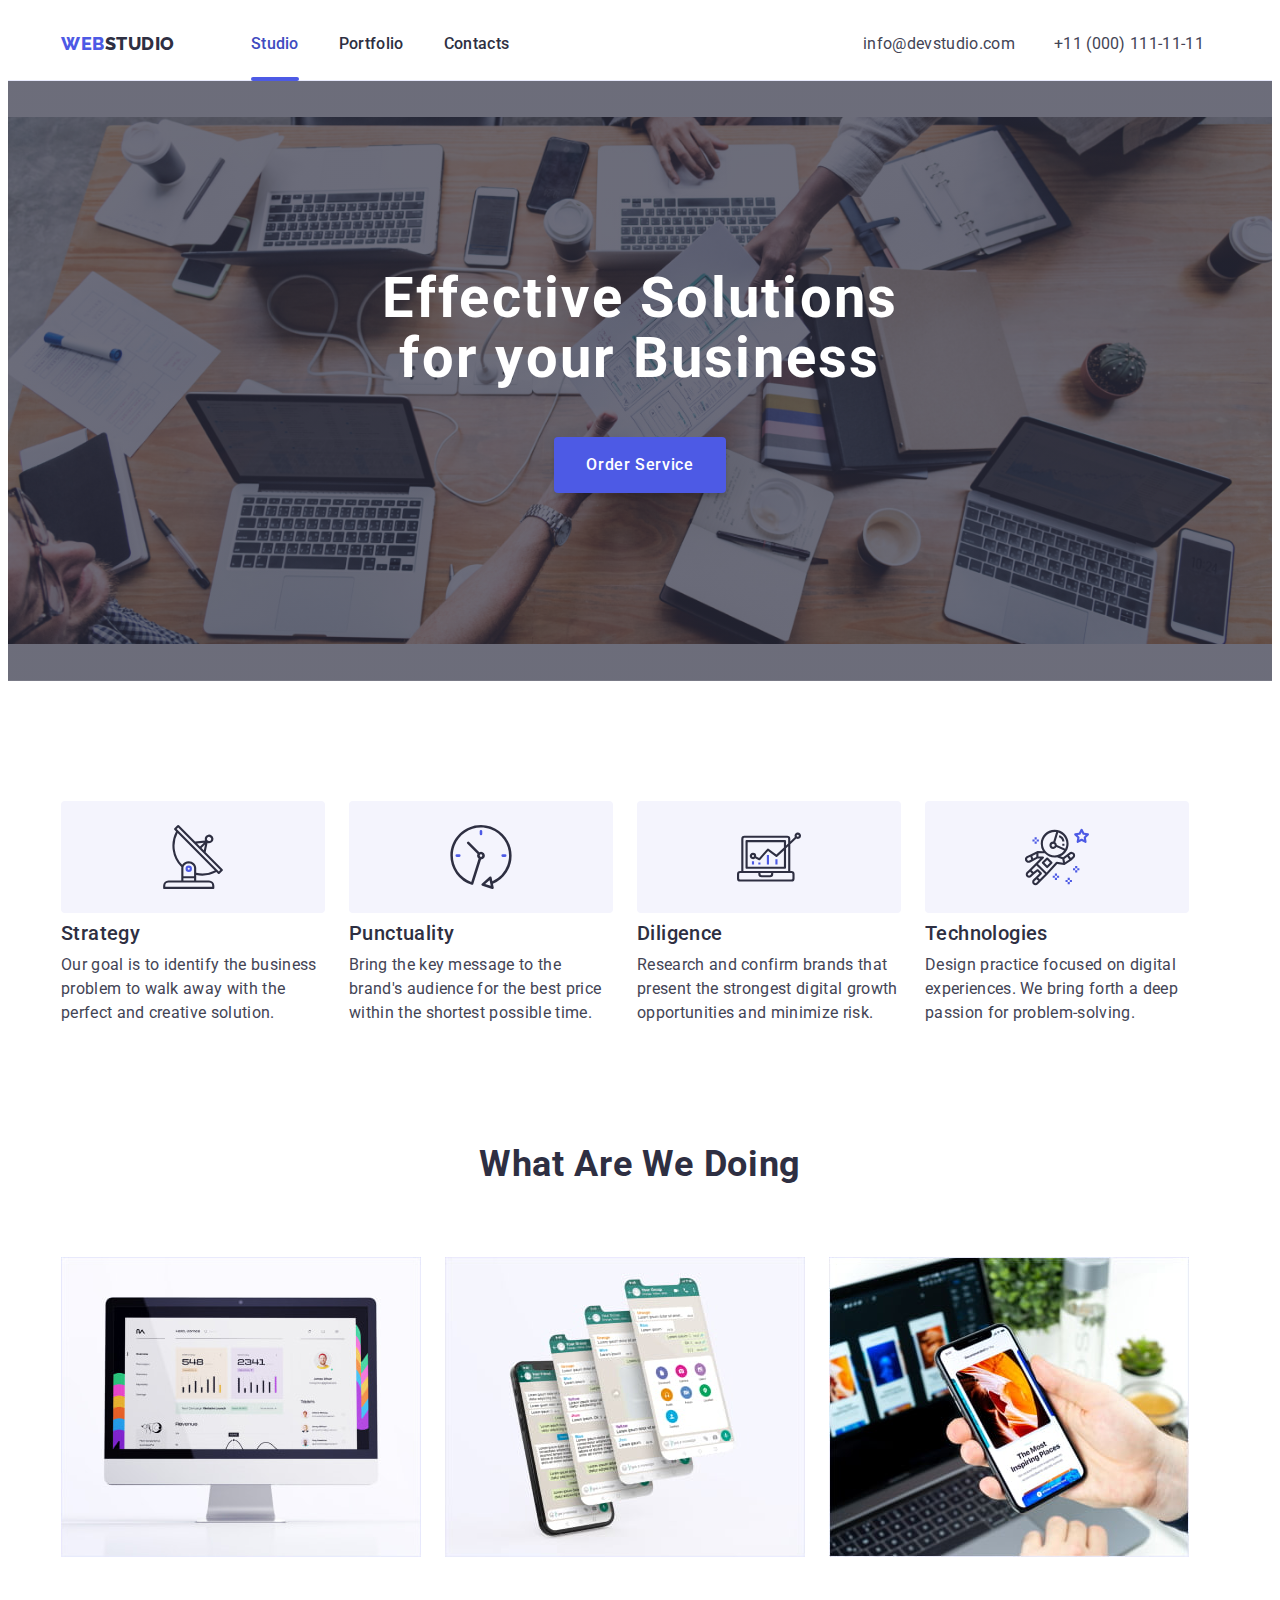
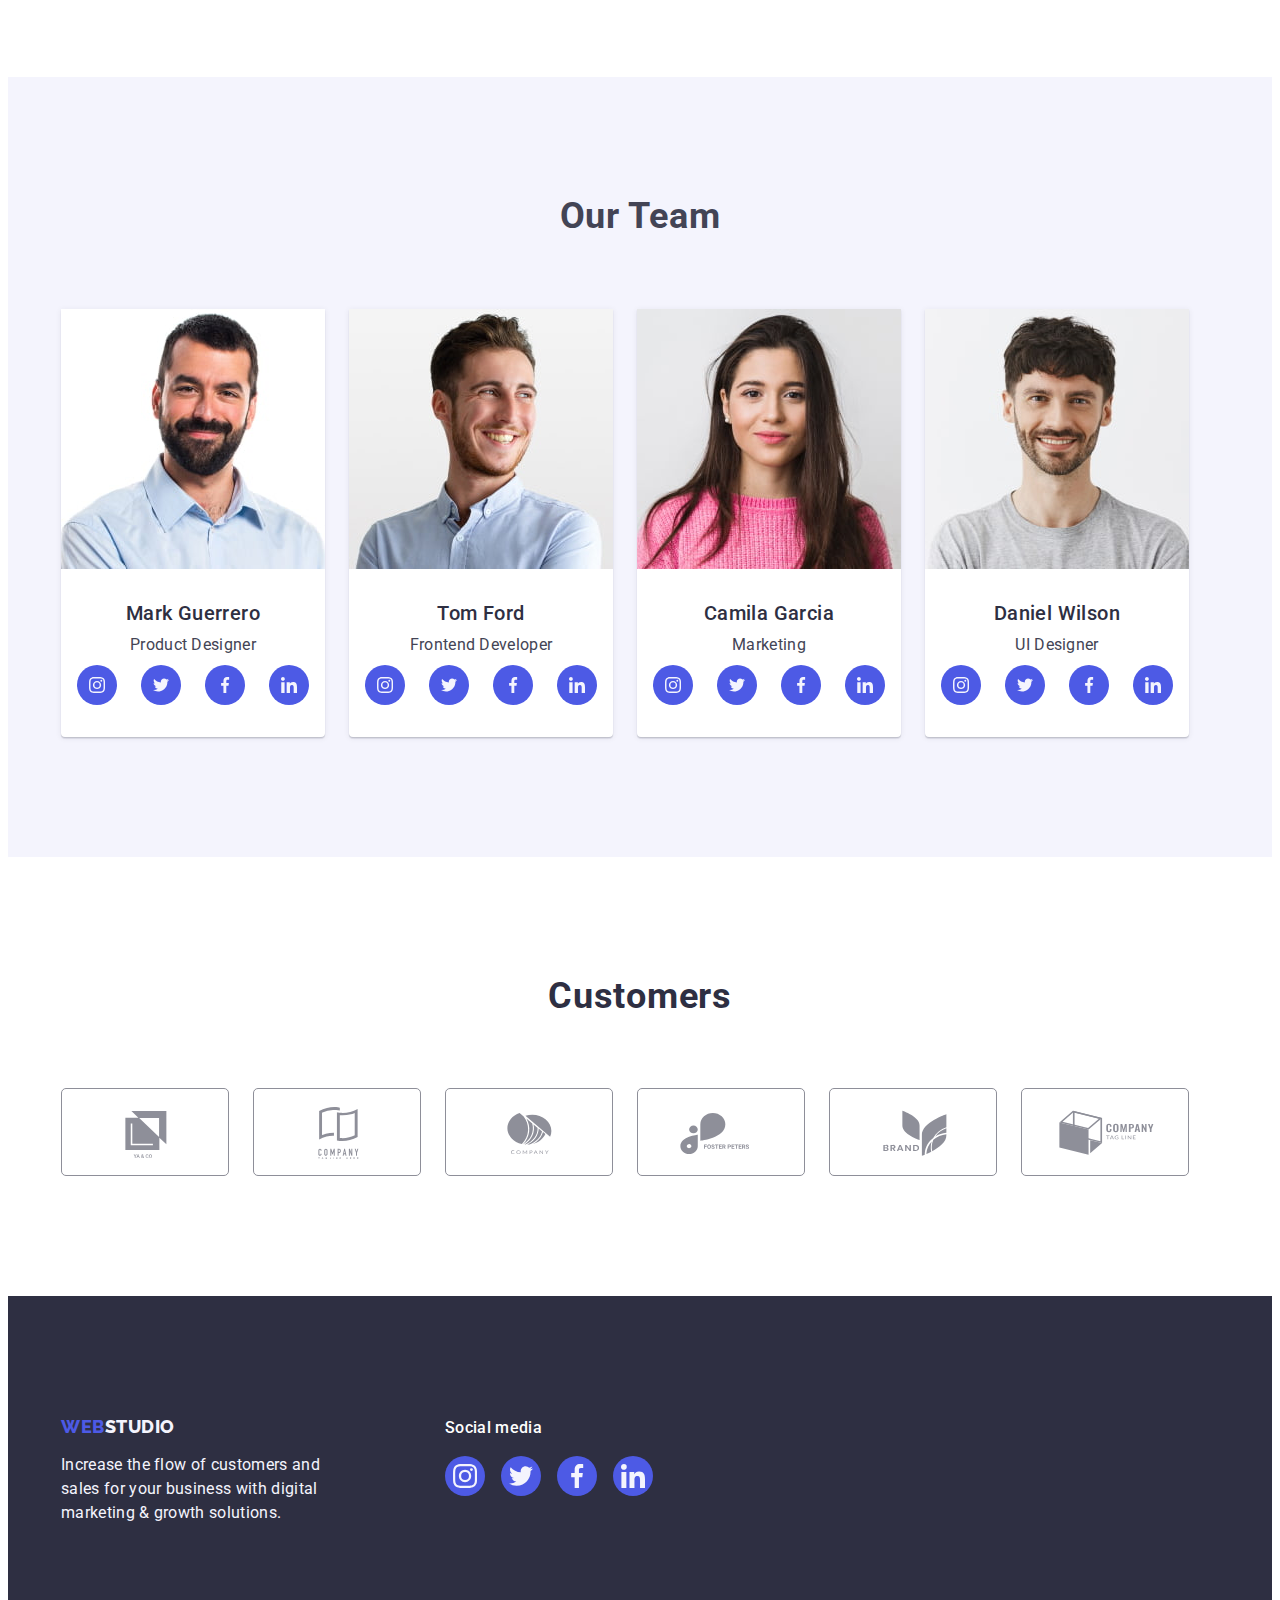
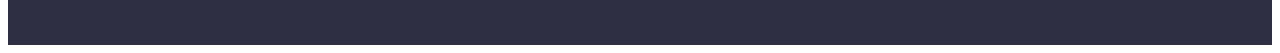
==== index.html @ 0e0e0775 "Initial commit" ====
<!DOCTYPE html>
<html lang="en">
  <head>
    <meta charset="UTF-8" />
    <meta http-equiv="X-UA-Compatible" content="IE=edge" />
    <meta name="viewport" content="width=device-width, initial-scale=1.0" />
    <link
      rel="stylesheet"
      href="https://cdnjs.cloudflare.com/ajax/libs/modern-normalize/1.1.0/modern-normalize.min.css"
      integrity="sha512-wpPYUAdjBVSE4KJnH1VR1HeZfpl1ub8YT/NKx4PuQ5NmX2tKuGu6U/JRp5y+Y8XG2tV+wKQpNHVUX03MfMFn9Q=="
      crossorigin="anonymous"
      referrerpolicy="no-referrer"
    />
    <title>Main page</title>
    <link rel="stylesheet" href="./css/styles.css" />
    <link rel="preconnect" href="https://fonts.googleapis.com" />
    <link rel="preconnect" href="https://fonts.gstatic.com" crossorigin />
    <link
      href="https://fonts.googleapis.com/css2?family=Raleway:wght@700;800&family=Roboto:wght@400;500&display=swap"
      rel="stylesheet"
    />
  </head>

  <body>
    <!--Шапка сторінки-->

    <header class="header-cont">
      <div class="header-box container">
        <nav class="nav-box">
          <a class="logo link" href="./index.html"
            >Web<span class="logo-span">Studio</span></a
          >
          <ul class="list nav-list">
            <li>
              <a href="./index.html" class="link item line active">Studio</a>
            </li>
            <li>
              <a href="./portfolio.html" class="link item line">Portfolio</a>
            </li>
            <li><a href="" class="link item line">Contacts</a></li>
          </ul>
        </nav>

        <address class="cont">
          <ul class="list address-list">
            <li>
              <a
                href="mailto:info@devstudio.com"
                class="link item-mail addres-gap"
                >info@devstudio.com</a
              >
            </li>
            <li>
              <a href="tel:+110001111111" class="link item-mail"
                >+11 (000) 111-11-11</a
              >
            </li>
          </ul>
        </address>
      </div>
    </header>
    <!--section1-->
    <main class="main-section">
      <section class="buttonsect_">
        <div class="div-buttonsect_ container">
          <h1 class="effsolutions-one effsolutions">Effective Solutions</h1>
          <p class="effsolutions">for your Business</p>
          <div class="section-one-button">
            <button data-modal-open type="button" class="button-main">
              Order Service
            </button>
          </div>
        </div>
      </section>

      <!--section2-->

      <section class="section-two">
        <div class="div-section-two container">
          <h2 hidden class="hidden-title">Main</h2>
          <ul class="list">
            <li class="li-section-two">
              <div class="div-list-item">
                <a href="" class="link link-main-icon">
                  <svg class="main-icon" width="64" height="64">
                    <use href="./images/icons.svg#icon-antenna1"></use>
                  </svg>
                </a>
                <h3 class="list-item">Strategy</h3>
                <p class="main-p">
                  Our goal is to identify the business problem to walk away with
                  the perfect and creative solution.
                </p>
              </div>
            </li>

            <li class="li-section-two">
              <div class="div-list-item">
                <a href="" class="link link-main-icon">
                  <svg class="main-icon" width="64" height="64">
                    <use href="./images/icons.svg#icon-clock1"></use></svg
                ></a>
                <h3 class="list-item">Punctuality</h3>
                <p class="main-p">
                  Bring the key message to the brand's audience for the best
                  price within the shortest possible time.
                </p>
              </div>
            </li>

            <li class="li-section-two">
              <div class="div-list-item">
                <a href="" class="link link-main-icon">
                  <svg class="main-icon" width="64" height="64">
                    <use href="./images/icons.svg#icon-diagram1"></use></svg
                ></a>
                <h3 class="list-item">Diligence</h3>
                <p class="main-p">
                  Research and confirm brands that present the strongest digital
                  growth opportunities and minimize risk.
                </p>
              </div>
            </li>

            <li class="li-section-two">
              <div class="div-list-item">
                <a href="" class="link link-main-icon">
                  <svg class="main-icon" width="64" height="64">
                    <use href="./images/icons.svg#icon-astronaut1"></use></svg
                ></a>
                <h3 class="list-item">Technologies</h3>
                <p class="main-p">
                  Design practice focused on digital experiences. We bring forth
                  a deep passion for problem-solving.
                </p>
              </div>
            </li>
          </ul>
        </div>
      </section>

      <!--section3-->
      <section class="section-three">
        <div class="div-section-three container">
          <h2 class="activity">What are we doing</h2>
          <ul class="list list-activity">
            <li>
              <img src="./images/rectangle71.jpg" alt="monitor" width="360" />
            </li>
            <li>
              <img src="./images/rectangle72.jpg" alt="screen" width="360" />
            </li>
            <li>
              <img src="./images/rectangle73.jpg" alt="smartfone" width="360" />
            </li>
          </ul>
        </div>
      </section>

      <!--section4-->
      <section class="our-team">
        <div class="div-section-four container">
          <h2 class="title-section-four activity">Our Team</h2>
          <ul class="section-four-list list">
            <li class="list-uorteam">
              <img src="./images/img1.jpg" alt="Mark Guerrero" width="264" />
              <div class="section-four-item">
                <h3 class="title-three">Mark Guerrero</h3>
                <p class="main-text">Product Designer</p>
                <ul class="section-four-icon list">
                  <li class="li-icon">
                    <a href="" class="link-item link">
                      <svg class="soc-icon" width="16" height="16">
                        <use href="./images/icons.svg#icon-instagram2"></use>
                      </svg>
                    </a>
                  </li>
                  <li class="li-icon">
                    <a href="" class="link-item"
                      ><svg class="soc-icon" width="16" height="16">
                        <use href="./images/icons.svg#icon-twitter1"></use></svg
                    ></a>
                  </li>
                  <li class="li-icon">
                    <a href="" class="link-item"
                      ><svg class="soc-icon" width="16" height="16">
                        <use
                          href="./images/icons.svg#icon-facebook1"
                        ></use></svg
                    ></a>
                  </li>
                  <li class="li-icon">
                    <a href="" class="link-item"
                      ><svg class="soc-icon" width="16" height="16">
                        <use
                          href="./images/icons.svg#icon-linkedin1"
                        ></use></svg
                    ></a>
                  </li>
                </ul>
              </div>
            </li>

            <li class="list-uorteam">
              <img src="./images/img2.jpg" alt="Tom Ford" width="264" />
              <div class="section-four-item">
                <h3 class="title-three">Tom Ford</h3>
                <p class="main-text">Frontend Developer</p>
                <ul class="section-four-icon list">
                  <li class="li-icon">
                    <a href="" class="link-item link">
                      <svg class="soc-icon" width="16" height="16">
                        <use href="./images/icons.svg#icon-instagram2"></use>
                      </svg>
                    </a>
                  </li>
                  <li class="li-icon">
                    <a href="" class="link-item"
                      ><svg class="soc-icon" width="16" height="16">
                        <use href="./images/icons.svg#icon-twitter1"></use></svg
                    ></a>
                  </li>
                  <li class="li-icon">
                    <a href="" class="link-item"
                      ><svg class="soc-icon" width="16" height="16">
                        <use
                          href="./images/icons.svg#icon-facebook1"
                        ></use></svg
                    ></a>
                  </li>
                  <li class="li-icon">
                    <a href="" class="link-item"
                      ><svg class="soc-icon" width="16" height="16">
                        <use
                          href="./images/icons.svg#icon-linkedin1"
                        ></use></svg
                    ></a>
                  </li>
                </ul>
              </div>
            </li>

            <li class="list-uorteam">
              <img src="./images/img3.jpg" alt="Camila Garcia" width="264" />
              <div class="section-four-item">
                <h3 class="title-three">Camila Garcia</h3>
                <p class="main-text">Marketing</p>
                <ul class="section-four-icon list">
                  <li class="li-icon">
                    <a href="" class="link-item link">
                      <svg class="soc-icon" width="16" height="16">
                        <use href="./images/icons.svg#icon-instagram2"></use>
                      </svg>
                    </a>
                  </li>
                  <li class="li-icon">
                    <a href="" class="link-item"
                      ><svg class="soc-icon" width="16" height="16">
                        <use href="./images/icons.svg#icon-twitter1"></use></svg
                    ></a>
                  </li>
                  <li class="li-icon">
                    <a href="" class="link-item"
                      ><svg class="soc-icon" width="16" height="16">
                        <use
                          href="./images/icons.svg#icon-facebook1"
                        ></use></svg
                    ></a>
                  </li>
                  <li class="li-icon">
                    <a href="" class="link-item"
                      ><svg class="soc-icon" width="16" height="16">
                        <use
                          href="./images/icons.svg#icon-linkedin1"
                        ></use></svg
                    ></a>
                  </li>
                </ul>
              </div>
            </li>

            <li class="list-uorteam">
              <img src="./images/img4.jpg" alt="Daniel Wilson" width="264" />
              <div class="section-four-item">
                <h3 class="title-three">Daniel Wilson</h3>
                <p class="main-text">UI Designer</p>
                <ul class="section-four-icon list">
                  <li class="li-icon">
                    <a href="" class="link-item link">
                      <svg class="soc-icon" width="16" height="16">
                        <use href="./images/icons.svg#icon-instagram2"></use>
                      </svg>
                    </a>
                  </li>
                  <li class="li-icon">
                    <a href="" class="link-item"
                      ><svg class="soc-icon" width="16" height="16">
                        <use href="./images/icons.svg#icon-twitter1"></use></svg
                    ></a>
                  </li>
                  <li class="li-icon">
                    <a href="" class="link-item"
                      ><svg class="soc-icon" width="16" height="16">
                        <use
                          href="./images/icons.svg#icon-facebook1"
                        ></use></svg
                    ></a>
                  </li>
                  <li class="li-icon">
                    <a href="" class="link-item"
                      ><svg class="soc-icon" width="16" height="16">
                        <use
                          href="./images/icons.svg#icon-linkedin1"
                        ></use></svg
                    ></a>
                  </li>
                </ul>
              </div>
            </li>
          </ul>
        </div>
      </section>

      <!-- Section-5 -->

      <section class="section-five">
        <div class="div-section-five container">
          <h2 class="customers">Customers</h2>
          <ul class="list list-section-five">
            <li class="item-section-five">
              <a href="./index.html" class="link-section-five link"
                ><svg class="customers-icon" width="104" height="56">
                  <use href="./images/icons.svg#icon-logo1"></use></svg
              ></a>
            </li>
            <li class="item-section-five">
              <a href="./index.html" class="link-section-five link"
                ><svg class="customers-icon" width="104" height="56">
                  <use href="./images/icons.svg#icon-logo2"></use></svg
              ></a>
            </li>
            <li class="item-section-five">
              <a href="./index.html" class="link-section-five link"
                ><svg class="customers-icon" width="104" height="56">
                  <use href="./images/icons.svg#icon-logo3"></use></svg
              ></a>
            </li>
            <li class="item-section-five">
              <a href="./index.html" class="link-section-five link"
                ><svg class="customers-icon" width="104" height="56">
                  <use href="./images/icons.svg#icon-logo4"></use></svg
              ></a>
            </li>
            <li class="item-section-five">
              <a href="./index.html" class="link-section-five link"
                ><svg class="customers-icon" width="104" height="56">
                  <use href="./images/icons.svg#icon-logo5"></use></svg
              ></a>
            </li>
            <li class="item-section-five">
              <a href="./index.html" class="link-section-five link"
                ><svg class="customers-icon" width="104" height="56">
                  <use href="./images/icons.svg#icon-logo6"></use></svg
              ></a>
            </li>
          </ul>
        </div>
      </section>
    </main>

    <footer class="footer-b">
      <div class="container div-ftr">
        <div class="footer-container">
          <a class="logo-footer link" href="./index.html"
            >Web<span class="logo-span-footer">Studio</span></a
          >
          <p class="foofter-t">
            Increase the flow of customers and sales for your business with
            digital marketing & growth solutions.
          </p>
        </div>
        <div class="footer-social">
          <p class="footer-text">Social media</p>
          <ul class="footer-icon-list">
            <li class="li-icon">
              <a href="" class="link-item"
                ><svg class="footer-icon" width="24" height="24">
                  <use
                    href="./images/icons.svg#icon-instagram2"
                    class="div-footer-svg"
                  ></use></svg
              ></a>
            </li>
            <li class="li-icon">
              <a href="" class="link-item"
                ><svg class="footer-icon" width="24" height="24">
                  <use
                    href="./images/icons.svg#icon-twitter1"
                    class="div-footer-svg"
                  ></use></svg
              ></a>
            </li>
            <li class="li-icon">
              <a href="" class="link-item"
                ><svg class="footer-icon" width="24" height="24">
                  <use
                    href="./images/icons.svg#icon-facebook1"
                    class="div-footer-svg"
                  ></use></svg
              ></a>
            </li>
            <li class="li-icon">
              <a href="" class="link-item"
                ><svg class="footer-icon" width="24" height="24">
                  <use
                    href="./images/icons.svg#icon-linkedin1"
                    class="div-footer-svg"
                  ></use></svg
              ></a>
            </li>
          </ul>
        </div>
      </div>
    </footer>
    <!-- МОДАЛКА -->
    <div class="backdrop is-hidden" data-modal>
      <div class="modal modal-translate">
        <button type="button" class="modal-button" data-modal-close>
          <svg width="8" height="8">
            <use href="./images/icons.svg#icon-close" class="close-svg"></use>
          </svg>
        </button>
      </div>
    </div>
    <!-- МОДАЛКА -->
    <script src="./js/modal.js"></script>
  </body>
</html>
---- css/styles.css ----
:root {
  --white: #ffffff;
  --white_: #f4f4fd;
  --blue: #4d5ae5;
  --blue_: #404bbf;
  --green: #31d0aa;
  --timing-function: cubic-bezier(0.4, 0, 0.2, 1);
  --cornflower: #e7e9fc;
  --navyblue: #2e2f42;
}

@keyframes translator {
  0% {
    transform: translate(-50%, -50);
  }
  100% {
    transform: translateY(-150%);
  }
}

@keyframes active {
  0% {
    opacity: 0;
  }
  100% {
    opacity: 1;
  }
}

p,
h1,
h2,
h3,
h4,
h5 {
  margin: 0;
}

button {
  cursor: pointer;
  margin: 0;
  border: 0;
  padding: 0;
}

address {
  font-style: normal;
}

ul {
  margin-top: 0;
  margin-bottom: 0;
  padding-left: 0;
}

img {
  display: block;
  max-width: 100%;
  height: auto;
}

body {
  font-family: "Roboto", sans-serif;
  color: #434455;
  background-color: #ffffff;
}

.link {
  text-decoration: none;
}

.list {
  list-style: none;
}

.container {
  margin: 0 auto;
  max-width: 1158px;
  padding: 0 15px;
}

/* -------------HEADER---------------- */
.nav-list,
.nav-box,
.header-box,
.cont .address-list,
.div-buttonsect_,
.effsolutions .section-one-button,
.list-activity {
  display: flex;
  align-items: center;
}

.header-cont {
  padding: 24px 0;
  border-bottom: 1px solid #e7e9fc;
}

.nav-box {
  margin-right: auto;
}

.header-cont .header-box .nav-box .nav-list,
.address-list {
  gap: 40px;
}

.addres-gap {
  padding-right: 26px;
}

.logo {
  font-family: "Raleway", sans-serif;
  font-weight: 800;
  font-size: 18px;
  line-height: 1.17;
  letter-spacing: 0.03em;
  text-transform: uppercase;
  color: #4d5ae5;
  margin-right: 76px;
}

.logo-span {
  color: #2e2f42;
}

.item {
  font-weight: 500;
  font-size: 16px;
  line-height: 1.5;
  letter-spacing: 0.02em;
  color: #2e2f42;
  transition-property: color;
  transition-duration: 250ms;
  transition-timing-function: var(--timing-function);
}

.item:hover,
.item:focus {
  color: #404bbf;
}

.item-mail {
  color: #434455;
  padding-right: 15px;
  font-family: "Roboto";
  font-style: normal;
  white-space: nowrap;
  font-size: 16px;
  line-height: 1.5;
  letter-spacing: 0.02em;
  padding-right: 15px;
  transition-property: color;
  transition-duration: 250ms;
  transition-timing-function: var(--timing-function);
}

.item-mail:hover,
.item-mail:focus {
  color: var(--blue_);
}

.line {
  position: relative;
}

.active {
  animation: active 250ms;
  color: var(--blue_);
}

.active::after {
  content: "";
  position: absolute;
  top: 43px;
  display: block;
  width: 100%;
  height: 4px;
  border-radius: 2px;
  transition-property: color;
  transition-duration: 250ms;
  background-color: var(--blue);
}

/**--Section1 -INDEX.HTML--*/

.buttonsect_ {
  padding-top: 188px;
  padding-bottom: 188px;
  background-image: linear-gradient(
      rgba(46, 47, 66, 0.7),
      rgba(46, 47, 66, 0.7)
    ),
    url(../images/people-office.jpg);
  max-width: 1440px;
  margin-left: auto;
  margin-right: auto;
  background-repeat: no-repeat;
  background-position: center;
  background-size: contain;
}

.div-buttonsect_ {
  align-items: center;
  flex-direction: column;
}

.effsolutions {
  font-weight: 700;
  font-size: 56px;
  line-height: 1.07;
  text-align: center;
  letter-spacing: 0.04em;
  color: #ffffff;
}

.section-one-button {
  margin-top: 48px;
}

.button-main {
  font-family: "Roboto", sans-serif;
  background-color: #4d5ae5;
  font-weight: 500;
  font-size: 16px;
  line-height: 1.5;
  letter-spacing: 0.04em;
  color: #ffffff;
  border-radius: 4px;
  text-align: center;
  padding: 16px 32px;
  box-shadow: 0px 4px 4px rgba(0, 0, 0, 0.15);
  transition-property: color, background-color;
  transition-duration: 250ms;
}

.button-main:is(:hover, :focus) {
  background-color: var(--blue_);
}

/***-----------Section2-INDEX.HTML-------------***/

.section-two {
  padding: 120px 0;
}

.list {
  gap: 24px;
  display: flex;
  align-items: flex-start;
}

.li-section-two {
  width: 264px;
}

.list-item {
  margin-bottom: 8px;
  font-weight: 500;
  font-size: 20px;
  line-height: 1.2;
  letter-spacing: 0.02em;
  color: #2e2f42;
  transition-property: color, background-color;
  transition-duration: 250ms;
  transition-timing-function: var(--timing-function);
}

.main-p {
  font-size: 16px;
  line-height: 1.5;
  letter-spacing: 0.02em;
  color: #434455;
  text-align: left;
}

.link-main-icon {
  box-sizing: border-box;
  height: 112px;
  display: flex;
  align-items: center;
  justify-content: center;
  background: #f4f4fd;
  border-radius: 4px;
  margin-bottom: 8px;
}

/**------------Section3 -INDEX.HTML---------**/

.section-three {
  padding-bottom: 120px;
  color: #2e2f42;
}

.div-section-three {
}

.activity {
  font-family: "Roboto";
  font-style: normal;
  font-weight: 700;
  font-size: 36px;
  line-height: 1.11;
  text-align: center;
  letter-spacing: 0.02em;
  text-transform: capitalize;
}

.list-activity {
  gap: 24px;
  margin-top: 72px;
}

/***---------Section4 -INDEX.HTML--------***/

.our-team {
  padding: 120px 0;
  background-color: #f4f4fd;
}

.section-four-item {
  align-items: center;
  padding: 32px 0 32px 0;
}

.title-section-four {
  margin-bottom: 72px;
}

.list-uorteam {
  align-items: center;
  text-align: center;
  background-color: #ffffff;
  box-shadow: 0px 1px 6px rgba(46, 47, 66, 0.08),
    0px 1px 1px rgba(46, 47, 66, 0.16), 0px 2px 1px rgba(46, 47, 66, 0.08);
  border-radius: 0px 0px 4px 4px;
}

.title-three {
  font-weight: 500;
  font-size: 20px;
  line-height: 1.2;
  letter-spacing: 0.02em;
  color: #2e2f42;
  margin-bottom: 8px;
}

.main-text {
  font-size: 16px;
  line-height: 1.5;
  text-align: center;
  letter-spacing: 0.02em;
  color: #434455;
}

.section-four-icon {
  display: flex;
  justify-content: center;
  gap: 24px;
  margin-top: 8px;
}
.li-icon {
  width: 40px;
  height: 40px;
}
.link-item {
  width: 100%;
  height: 100%;
  border-radius: 50%;
  background-color: var(--blue);
  display: flex;
  align-items: center;
  justify-content: center;
  transition-property: background-color;
  transition-duration: 250ms;
}

.link-item:is(:hover, :focus) {
  background-color: var(--blue_);
}

.soc-icon {
  fill: #f4f4fd;
}

/** Section-5 **/

.section-five {
  padding-bottom: 120px;
  padding-top: 120px;
}
.customers {
  margin-bottom: 72px;
  background-color: #ffffff;
  text-align: center;
  font-family: "Roboto";
  font-style: normal;
  font-weight: 700;
  font-size: 36px;
  line-height: 1.1;
  letter-spacing: 0.02em;
  color: #2e2f42;
}

.link-section-five {
  box-sizing: border-box;
  height: 88px;
  width: 168px;
  border: 1px solid #8e8f99;
  border-radius: 5px;
  display: flex;
  align-items: center;
  justify-content: center;
  fill: #8e8f99;
  transition-property: fill, border-colo;
  transition-duration: 250ms;
}

.link-section-five:is(:hover, :focus) {
  fill: var(--blue_);
  border-color: var(--blue_);
}

/***---------Footer--INDEX.HTML------------***/

.footer-b {
  padding-top: 120px;
  padding-bottom: 120px;
  background-color: #2e2f42;
}

.div-ftr {
  display: flex;
}

.footer-container {
  display: flex;
  margin-right: 120px;
  flex-direction: column;
}

.foofter-t {
  font-weight: 400;
  font-size: 16px;
  line-height: 1.5;
  letter-spacing: 0.02em;
  margin-top: 16px;
  width: 264px;
  color: #f4f4fd;
}

.logo-span-footer {
  color: #f4f4fd;
}

.logo-footer {
  font-family: "Raleway", sans-serif;
  font-weight: 800;
  font-size: 18px;
  line-height: 1.17;
  letter-spacing: 0.03em;
  text-transform: uppercase;
  color: #4d5ae5;
}

.footer-social {
  display: inline-block;
}

.footer-icon-list {
  display: flex;
  gap: 16px;
  list-style: none;
}

.footer-text {
  margin-bottom: 16px;
  font-weight: 500;
  font-size: 16px;
  line-height: 1.5;
  letter-spacing: 0.02em;
  color: #ffffff;
  transition-property: background-color;
  transition-duration: 250ms;
  transition-timing-function: var(--timing-function);
}

.footer-social .footer-icon-list .li-icon .link-item:is(:hover, :focus) {
  background-color: var(--green);
}

.div-footer-svg {
  fill: #f4f4fd;
}

/***-----------PORTFOLIO-----------***/
/*header*/

.div-portfolio {
  padding: 32px 0 32px 16px;
}

.li-solid {
  border: 1px solid #e7e9fc;
}

.li-solid:nth-child(4),
.li-solid:nth-child(5),
.li-solid:nth-child(6),
.li-solid:nth-child(7),
.li-solid:nth-child(8),
.li-solid:nth-child(9) {
  margin-top: 25px;
}

.li-solid:is(:hover, :focus) {
  box-shadow: 0px 1px 6px rgba(46, 47, 66, 0.08),
    0px 1px 1px rgba(46, 47, 66, 0.16), 0px 2px 1px rgba(46, 47, 66, 0.08);
}

.section-portfolio {
  padding-top: 96px;
  padding-bottom: 120px;
}

.list-button {
  display: flex;
  align-items: center;
  justify-content: center;
  margin-bottom: 72px;
}

.button_ {
  color: #4d5ae5;
  background-color: #f4f4fd;
  font-family: "Roboto", sans-serif;
  font-weight: 500;
  font-size: 16px;
  line-height: 1.5;
  letter-spacing: 0.04em;
  border-radius: 4px;
  flex: none;
  order: 0;
  flex-grow: 0;
  align-items: flex-start;
  padding: 12px 24px;
  transition-duration: 250ms;
}

.button_:is(:hover, :focus) {
  color: var(--white);
  background-color: var(--blue_);
  box-shadow: 0px 3px 1px rgba(0, 0, 0, 0.1), 0px 2px 1px rgba(0, 0, 0, 0.08),
    0px 2px 2px rgba(0, 0, 0, 0.12);
}

.list-portfolio {
  display: flex;
  flex-wrap: wrap;
  order: 3;
  align-items: center;
  gap: 20px;
}

.div-wraper {
  position: relative;
  overflow: hidden;
}

.overlay {
  background-color: #4d5ae5;
  color: #f4f4fd;
  font-size: 16px;
  line-height: 1.5;
  letter-spacing: 0.02em;
  padding: 40px 32px 164px 32px;
  width: 100%;
  height: 100%;
  position: absolute;
  top: 0;
  left: 0;
  transform: translate(0, 100%);
  transition: 250ms var(--timing-function);
}

.li-solid:hover .overlay {
  transform: translate(0, 0);
}

/***-------------MODAL_WINDOW------------***/

.backdrop {
  display: flex;
  position: fixed;
  top: 0;
  left: 0;
  width: 100%;
  height: 100%;
  background-color: rgba(46, 47, 66, 0.4);
  opacity: 1;
  visibility: visible;
  transition-property: opacity;
  transition: opacity 250ms;
}

.backdrop.is-hidden {
  visibility: hidden;
  opacity: 0;
  pointer-events: none;
}

.modal-button {
  position: absolute;
  top: 24px;
  right: 24px;
  width: 24px;
  height: 24px;
  box-sizing: border-box;
  border-radius: 50%;
  border: 1px solid rgba(0, 0, 0, 0.1);
  background-color: var(--cornflower);
  fill: var(--navyblue);
  display: block;
  display: flex;
  justify-content: center;
  align-items: center;
  cursor: pointer;
  transition-property: background-color, fill;
  transition-duration: 250ms;
  transition-timing-function: var(--timing-function);
}

.modal-button:is(:hover, :focus) {
  fill: var(--white);
  background-color: var(--blue_);
}

.modal {
  position: absolute;
  width: 408px;
  height: 576px;
  background-color: #fcfcfc;
  box-shadow: 0px 1px 1px rgba(0, 0, 0, 0.14), 0px 1px 3px rgba(0, 0, 0, 0.12),
    0px 2px 1px rgba(0, 0, 0, 0.2);
  border-radius: 4px;
  top: 50%;
  left: 50%;
  transition-property: transform;
  transform: translate(-50%, -50%) scale(1);
  transition: transform 250ms cubic-bezier(0.4, 0, 0.2, 1);
}

.backdrop.is-hidden .modal {
  transform: translate(-50%, -50%) scale(0.9);
}
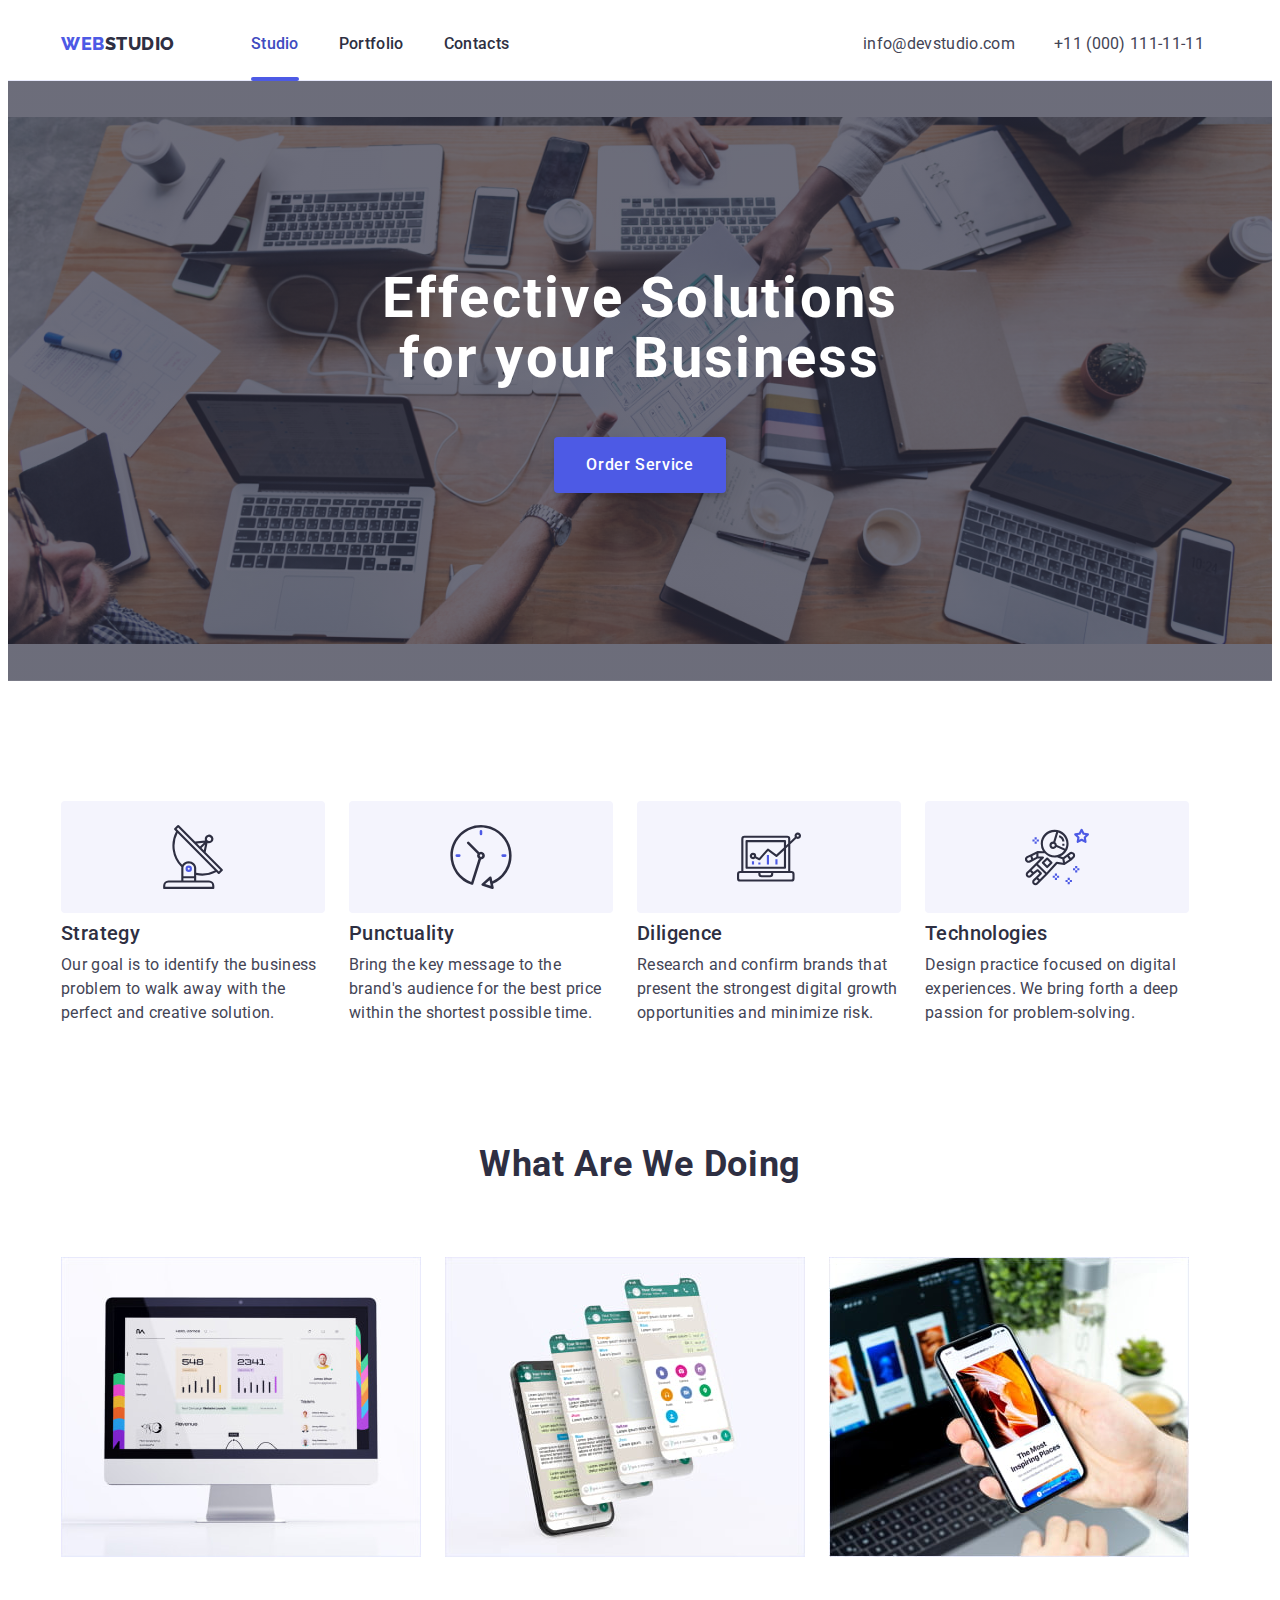
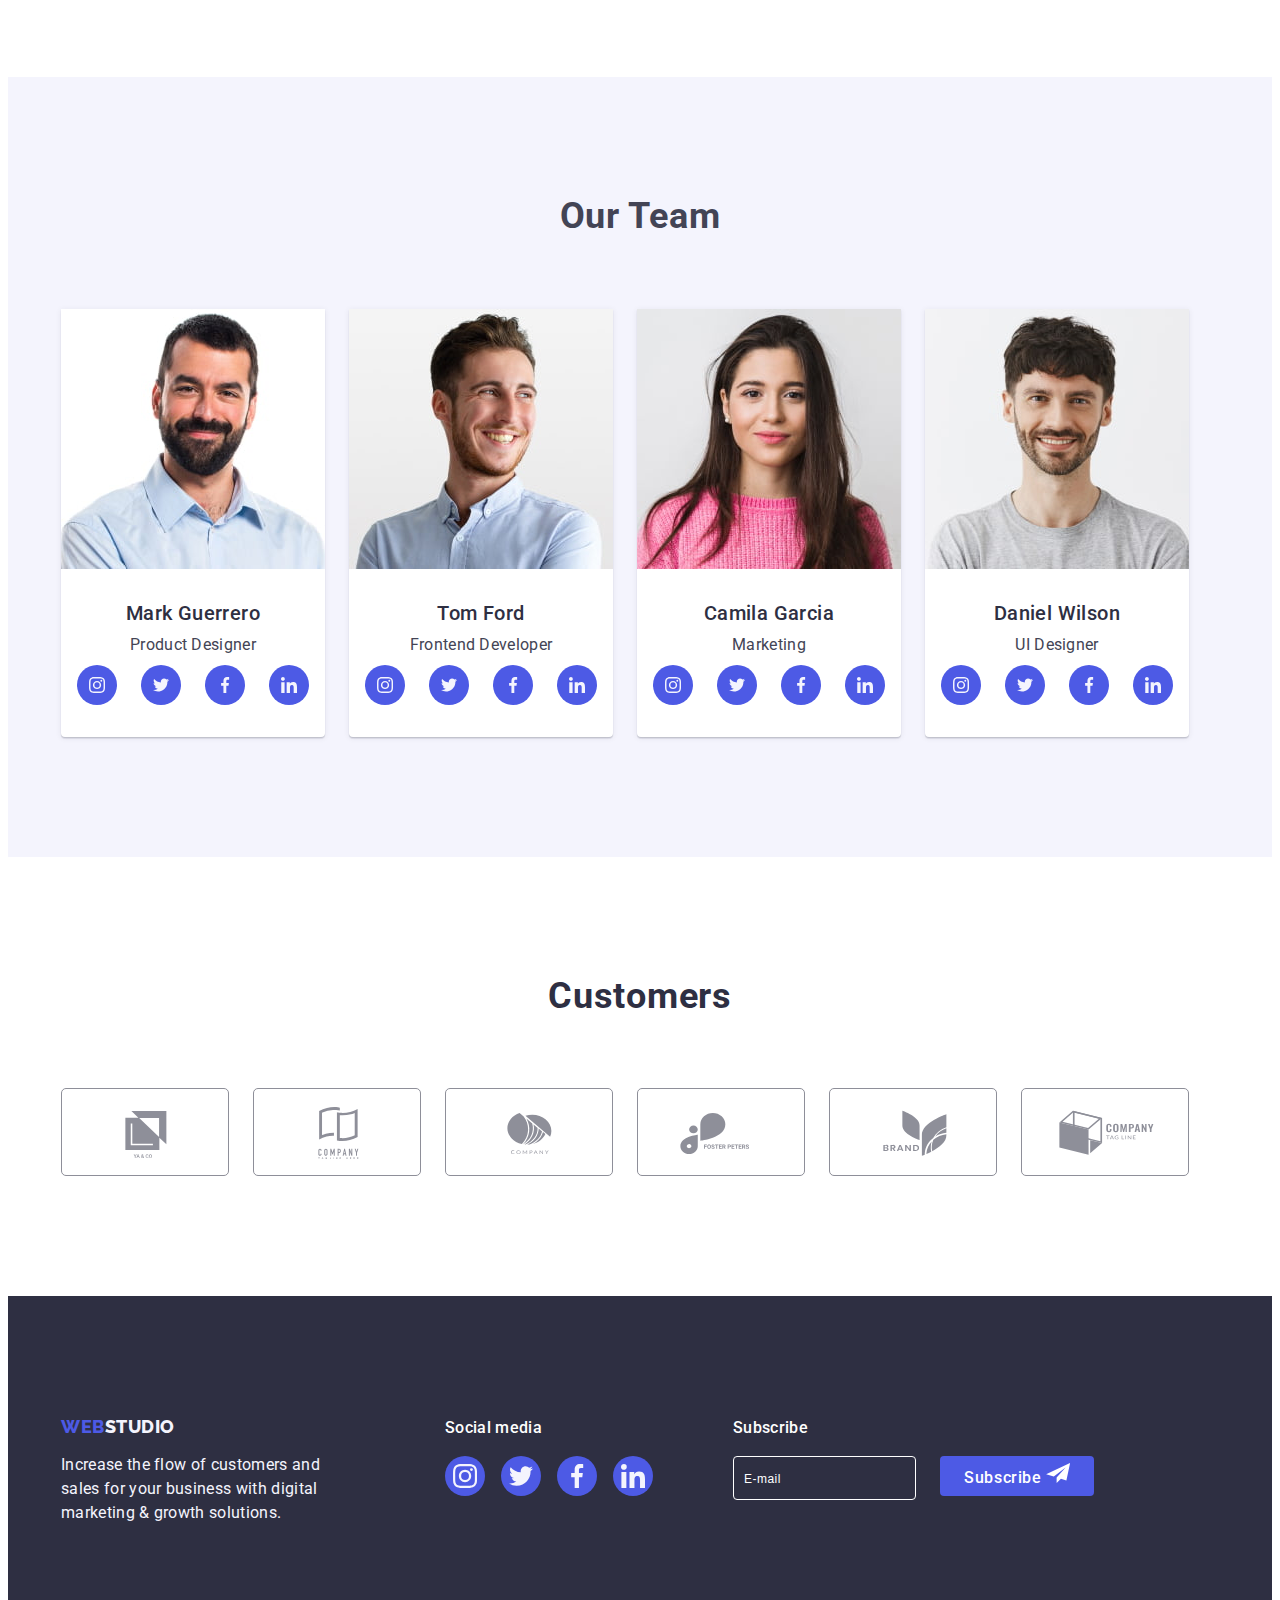
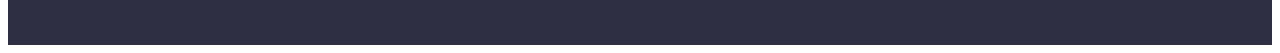
==== commit 2e04e930: "update" ====
--- a/index.html
+++ b/index.html
@@ -420,6 +420,27 @@
             </li>
           </ul>
         </div>
+        <div class="div-subscribe-footer">
+          <label>
+            <span class="subscribe-footer">Subscribe</span>
+            <input
+              class="footer-input"
+              type="email"
+              name="email-subscribe"
+              id="email-subscribe"
+              placeholder="E-mail"
+              pattern="[a-z0-9._%+-]+@[a-z0-9.-]+\.[a-z]{2,}$"
+            />
+          </label>
+        </div>
+        <div class="div-button-subscribe">
+          <button type="button" class="button-subscribe">
+            Subscribe
+            <svg width="24" height="20">
+              <use href="./images/icons.svg#icon-send" class="svg-send"></use>
+            </svg>
+          </button>
+        </div>
       </div>
     </footer>
     <!-- МОДАЛКА -->
@@ -430,6 +451,93 @@
             <use href="./images/icons.svg#icon-close" class="close-svg"></use>
           </svg>
         </button>
+        <p class="modal-title">Leave your contacts and we will call you back</p>
+        <form class="modal-form">
+          <label class="modal-label">
+            <span class="name-label">Name*</span>
+            <div class="div-modal-input">
+              <input
+                type="text"
+                name="Name"
+                class="modal-input"
+                required
+                autofocus
+              />
+              <svg class="svg-label-icon" width="14" height="14">
+                <use href="./images/icons.svg#icon-person-black"></use>
+              </svg>
+            </div>
+          </label>
+
+          <label class="modal-label">
+            <span class="name-label">Phone*</span>
+            <div class="div-modal-input">
+              <input
+                type="phone"
+                name="Phone"
+                class="modal-input"
+                required
+                placeholder="+48 (00) 000-00-00"
+              />
+              <svg class="svg-label-icon" width="12" height="12">
+                <use
+                  href="./images/icons.svg#icon-phone"
+                  class="label-icon"
+                ></use>
+              </svg>
+            </div>
+          </label>
+
+          <label class="modal-label">
+            <span class="name-label">Email*</span>
+            <div class="div-modal-input">
+              <input
+                type="email"
+                name="Email"
+                class="modal-input"
+                required
+                pattern="[a-z0-9._%+-]+@[a-z0-9.-]+\.[a-z]{2,}$"
+              />
+              <svg class="svg-label-icon" width="13" height="13">
+                <use
+                  href="./images/icons.svg#icon-email-send"
+                  class="label-icon"
+                ></use>
+              </svg>
+            </div>
+          </label>
+
+          <div class="text-field">
+            <label class="input-text" for="user-text">Comment</label>
+            <textarea
+              name="user-text"
+              id="user-text"
+              class="modal-text-area"
+              placeholder="Text input"
+            ></textarea>
+          </div>
+
+          <div class="div-check-box">
+            <label class="checkbox-label">
+              <input
+                class="input-checkbox visually-hidden"
+                id="privacy-policy"
+                name="privacy-policy"
+                type="checkbox"
+                value="true"
+              />
+              <span class="span-privacy">
+                <svg class="check-icon" width="10" height="8">
+                  <use
+                    href="./images/icons.svg#icon-vector-check"
+                    class="icon-check"
+                  ></use></svg></span
+              >I accept the terms and conditions of the &nbsp;
+              <a href="./index.html" class="privacy">Privacy Policy</a>
+            </label>
+          </div>
+          <button type="submit" class="buton-submit">Send</button>
+        </form>
       </div>
     </div>
     <!-- МОДАЛКА -->
--- a/css/styles.css
+++ b/css/styles.css
@@ -421,7 +421,7 @@
   border-color: var(--blue_);
 }
 
-/***---------Footer--INDEX.HTML------------***/
+/***---------Footer--------------***/
 
 .footer-b {
   padding-top: 120px;
@@ -465,6 +465,7 @@
 
 .footer-social {
   display: inline-block;
+  margin-right: 80px;
 }
 
 .footer-icon-list {
@@ -491,6 +492,72 @@
 
 .div-footer-svg {
   fill: #f4f4fd;
+}
+
+.div-subscribe-footer {
+  display: flex;
+  flex-direction: column;
+}
+
+.subscribe-footer {
+  display: flex;
+  font-weight: 500;
+  font-size: 16px;
+  line-height: 1.5;
+  letter-spacing: 0.02em;
+  color: #ffffff;
+  margin-bottom: 16px;
+}
+
+.footer-input {
+  height: 40px;
+  border: 1px solid #ffffff;
+  border-radius: 4px;
+  background-color: #2e2f42;
+  color: #ffffff;
+  outline: transparent;
+  letter-spacing: 0.06em;
+  transition-duration: 250ms;
+}
+
+.footer-input::placeholder {
+  padding-left: 8px;
+  font-weight: 400;
+  font-size: 12px;
+  line-height: 1.5;
+  letter-spacing: 0.04em;
+  color: #ffffff;
+}
+
+.div-subscribe-footer {
+  margin-right: 24px;
+}
+
+.button-subscribe {
+  height: 40px;
+  background-color: #4d5ae5;
+  color: #ffffff;
+  font-family: "Roboto", sans-serif;
+  font-weight: 500;
+  font-size: 16px;
+  line-height: 1.5;
+  letter-spacing: 0.04em;
+  border-radius: 4px;
+  order: 0;
+  flex-grow: 0;
+  padding: 3px 24px;
+  transition-duration: 250ms;
+  margin-top: 40px;
+}
+
+.button-subscribe:is(:hover, :focus) {
+  background-color: var(--blue_);
+  box-shadow: 0px 3px 1px rgba(0, 0, 0, 0.1), 0px 2px 1px rgba(0, 0, 0, 0.08),
+    0px 2px 2px rgba(0, 0, 0, 0.12);
+}
+
+.svg-send {
+  fill: #ffffff;
 }
 
 /***-----------PORTFOLIO-----------***/
@@ -592,6 +659,8 @@
 .backdrop {
   display: flex;
   position: fixed;
+  align-items: center;
+  justify-content: center;
   top: 0;
   left: 0;
   width: 100%;
@@ -600,7 +669,7 @@
   opacity: 1;
   visibility: visible;
   transition-property: opacity;
-  transition: opacity 250ms;
+  transition-duration: 250ms;
 }
 
 .backdrop.is-hidden {
@@ -620,7 +689,6 @@
   border: 1px solid rgba(0, 0, 0, 0.1);
   background-color: var(--cornflower);
   fill: var(--navyblue);
-  display: block;
   display: flex;
   justify-content: center;
   align-items: center;
@@ -636,9 +704,11 @@
 }
 
 .modal {
-  position: absolute;
+  position: fixed;
   width: 408px;
   height: 576px;
+  padding-left: 24px;
+  padding-right: 24px;
   background-color: #fcfcfc;
   box-shadow: 0px 1px 1px rgba(0, 0, 0, 0.14), 0px 1px 3px rgba(0, 0, 0, 0.12),
     0px 2px 1px rgba(0, 0, 0, 0.2);
@@ -653,3 +723,173 @@
 .backdrop.is-hidden .modal {
   transform: translate(-50%, -50%) scale(0.9);
 }
+
+/***------------MODAL_FORM---------***/
+
+.modal-title {
+  margin-top: 72px;
+  margin-bottom: 16px;
+  font-style: normal;
+  font-weight: 500;
+  font-size: 16px;
+  line-height: 1.5;
+  text-align: center;
+  letter-spacing: 0.02em;
+  color: #434455;
+}
+
+.modal-input {
+  width: 100%;
+  height: 40px;
+  border: 1px solid var(--navyblue);
+  border-radius: 4px;
+  margin-bottom: 8px;
+  padding: 5px 5px 5px 24px;
+  font-size: 12px;
+  line-height: 1.16;
+  outline: transparent;
+  transition-duration: 250ms;
+}
+
+.modal-input:focus {
+  border: 1px solid var(--blue);
+}
+
+.modal-input:focus + .svg-label-icon {
+  fill: var(--blue);
+}
+
+.buton-submit {
+  display: flex;
+  align-items: center;
+  justify-content: center;
+  margin-left: auto;
+  margin-right: auto;
+  font-weight: 500;
+  font-size: 16px;
+  line-height: 1.5;
+  letter-spacing: 0.04em;
+  padding: 16px 32px;
+  width: 169px;
+  height: 56px;
+  color: #ffffff;
+  background-color: #4d5ae5;
+  box-shadow: 0px 4px 4px rgba(0, 0, 0, 0.15);
+  border-radius: 4px;
+  transition-property: background-color;
+  transition-duration: 250ms;
+}
+
+.buton-submit:is(:hover, :focus) {
+  background-color: var(--blue_);
+}
+
+.modal-input::placeholder {
+  height: 120px;
+  color: rgba(46, 47, 66, 0.4);
+}
+
+.div-check-box {
+  padding-bottom: 24px;
+}
+
+.name-label {
+  font-size: 12px;
+  line-height: 1.16;
+  letter-spacing: 0.04em;
+  color: #8e8f99;
+  margin-bottom: 14px;
+}
+
+.modal-label span {
+  display: block;
+  margin-bottom: 4px;
+}
+
+.svg-label-icon {
+  left: 10px;
+  position: absolute;
+  top: 45%;
+  transform: translateY(-50%);
+  transition-duration: 250ms;
+  transition-timing-function: var(--timing-function);
+}
+
+.div-modal-input {
+  position: relative;
+  margin-bottom: 0;
+}
+.modal-input::placeholder {
+  position: absolute;
+  margin-top: 8px;
+}
+
+.modal-text-area {
+  width: 100%;
+  height: 120px;
+  border: 1px solid var(--navyblue);
+  border-radius: 4px;
+  margin-bottom: 8px;
+  padding-left: 16px;
+  padding-top: 8px;
+  outline: transparent;
+  font-size: 12px;
+  line-height: 1.16;
+  letter-spacing: 0.04em;
+  color: #8e8f99;
+  resize: none;
+  transition-property: border, fill;
+  transition-duration: 250ms;
+}
+
+.modal-text-area:focus {
+  border: 1px solid var(--blue);
+  fill: var(--blue);
+}
+
+.input-text {
+  font-size: 12px;
+  color: #8e8f99;
+}
+
+.checkbox-label {
+  font-size: 12px;
+  line-height: 1.16;
+  display: flex;
+  align-items: center;
+}
+
+.visually-hidden {
+  position: absolute;
+  width: 16px;
+  height: 16px;
+  border: 0;
+  padding: 0;
+  white-space: nowrap;
+  clip-path: inset(100%);
+  clip: rect(0 0 0 0);
+  overflow: hidden;
+}
+
+.span-privacy {
+  display: flex;
+  align-items: center;
+  justify-content: center;
+  width: 16px;
+  height: 16px;
+  margin-right: 8px;
+  border: 1px solid rgba(46, 47, 66, 0.4);
+  border-radius: 2px;
+  transition-property: background-color, border-color, fill;
+  transition-duration: 250ms;
+}
+
+.div-check-box .span-privacy svg {
+  fill: #ffffff;
+}
+
+.input-checkbox:checked + .span-privacy {
+  background-color: #404bbf;
+  border-color: #404bbf;
+  fill: #f4f4fd;
+}
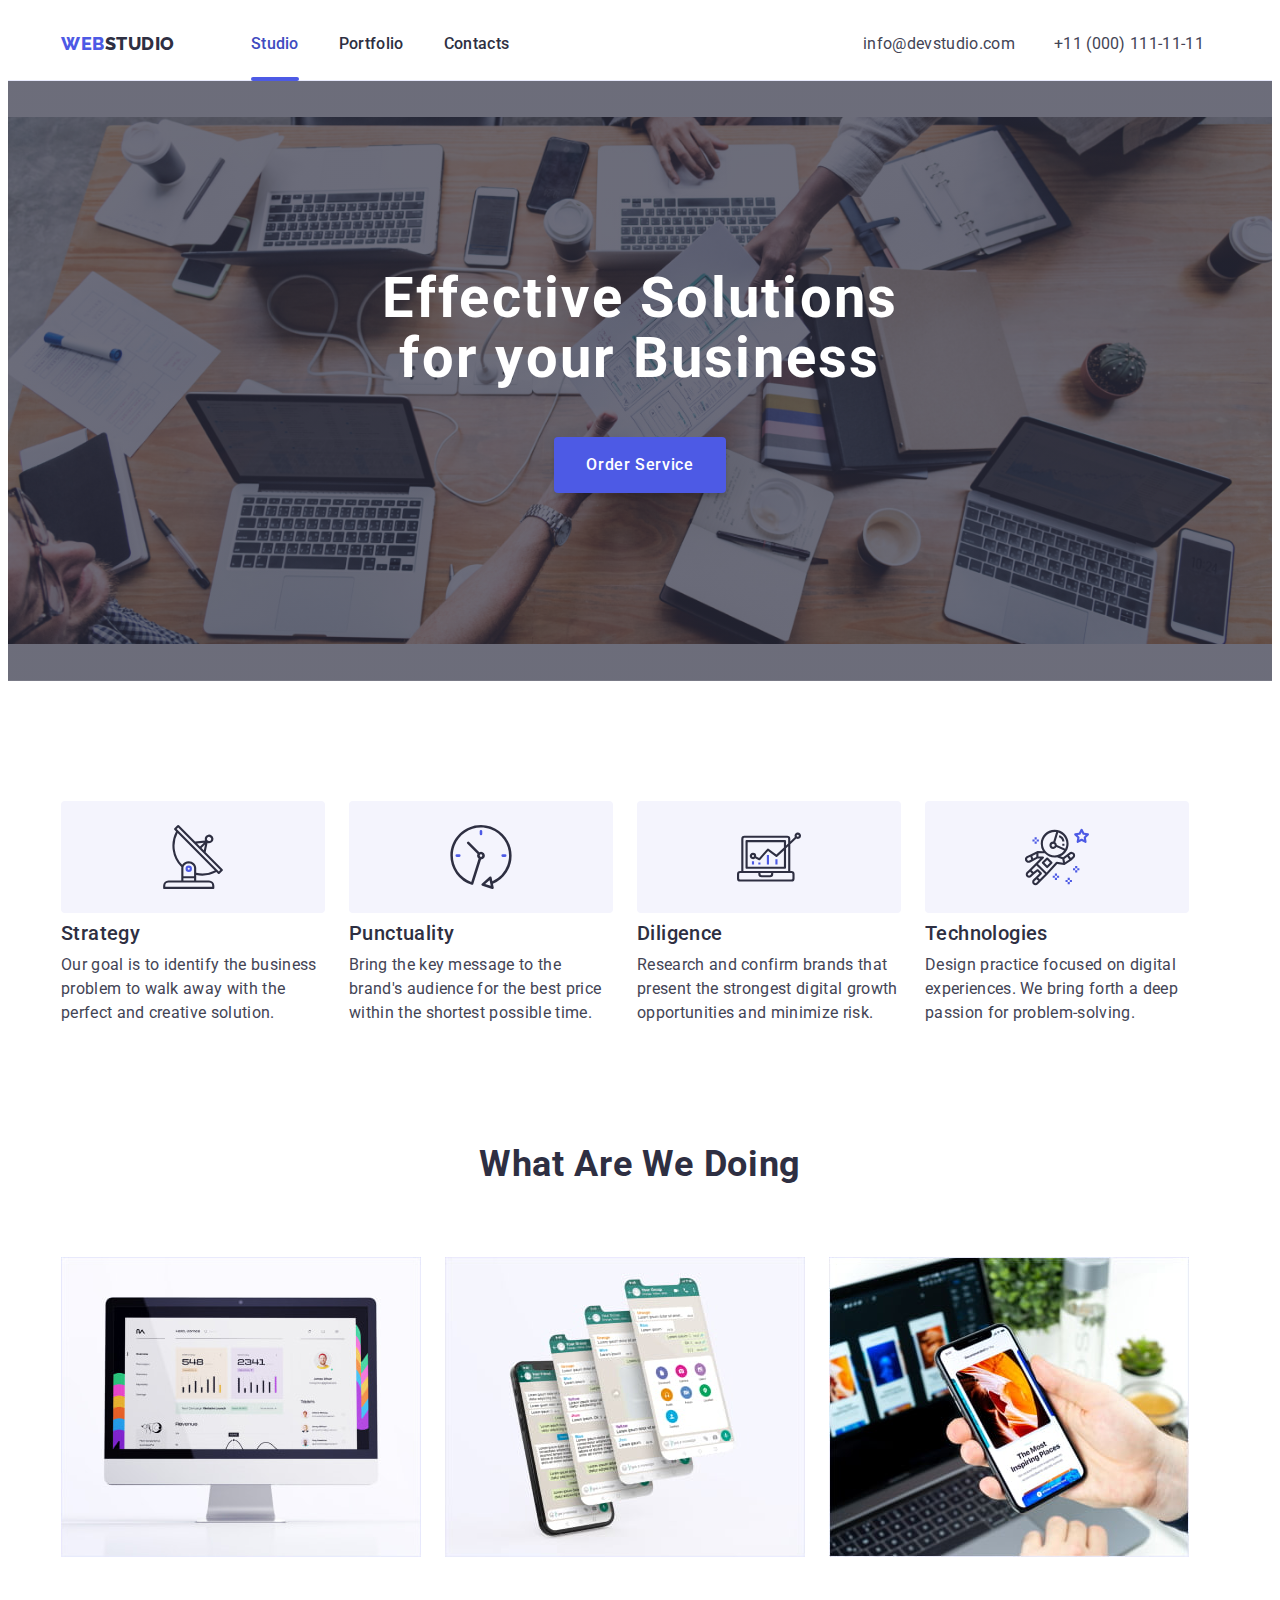
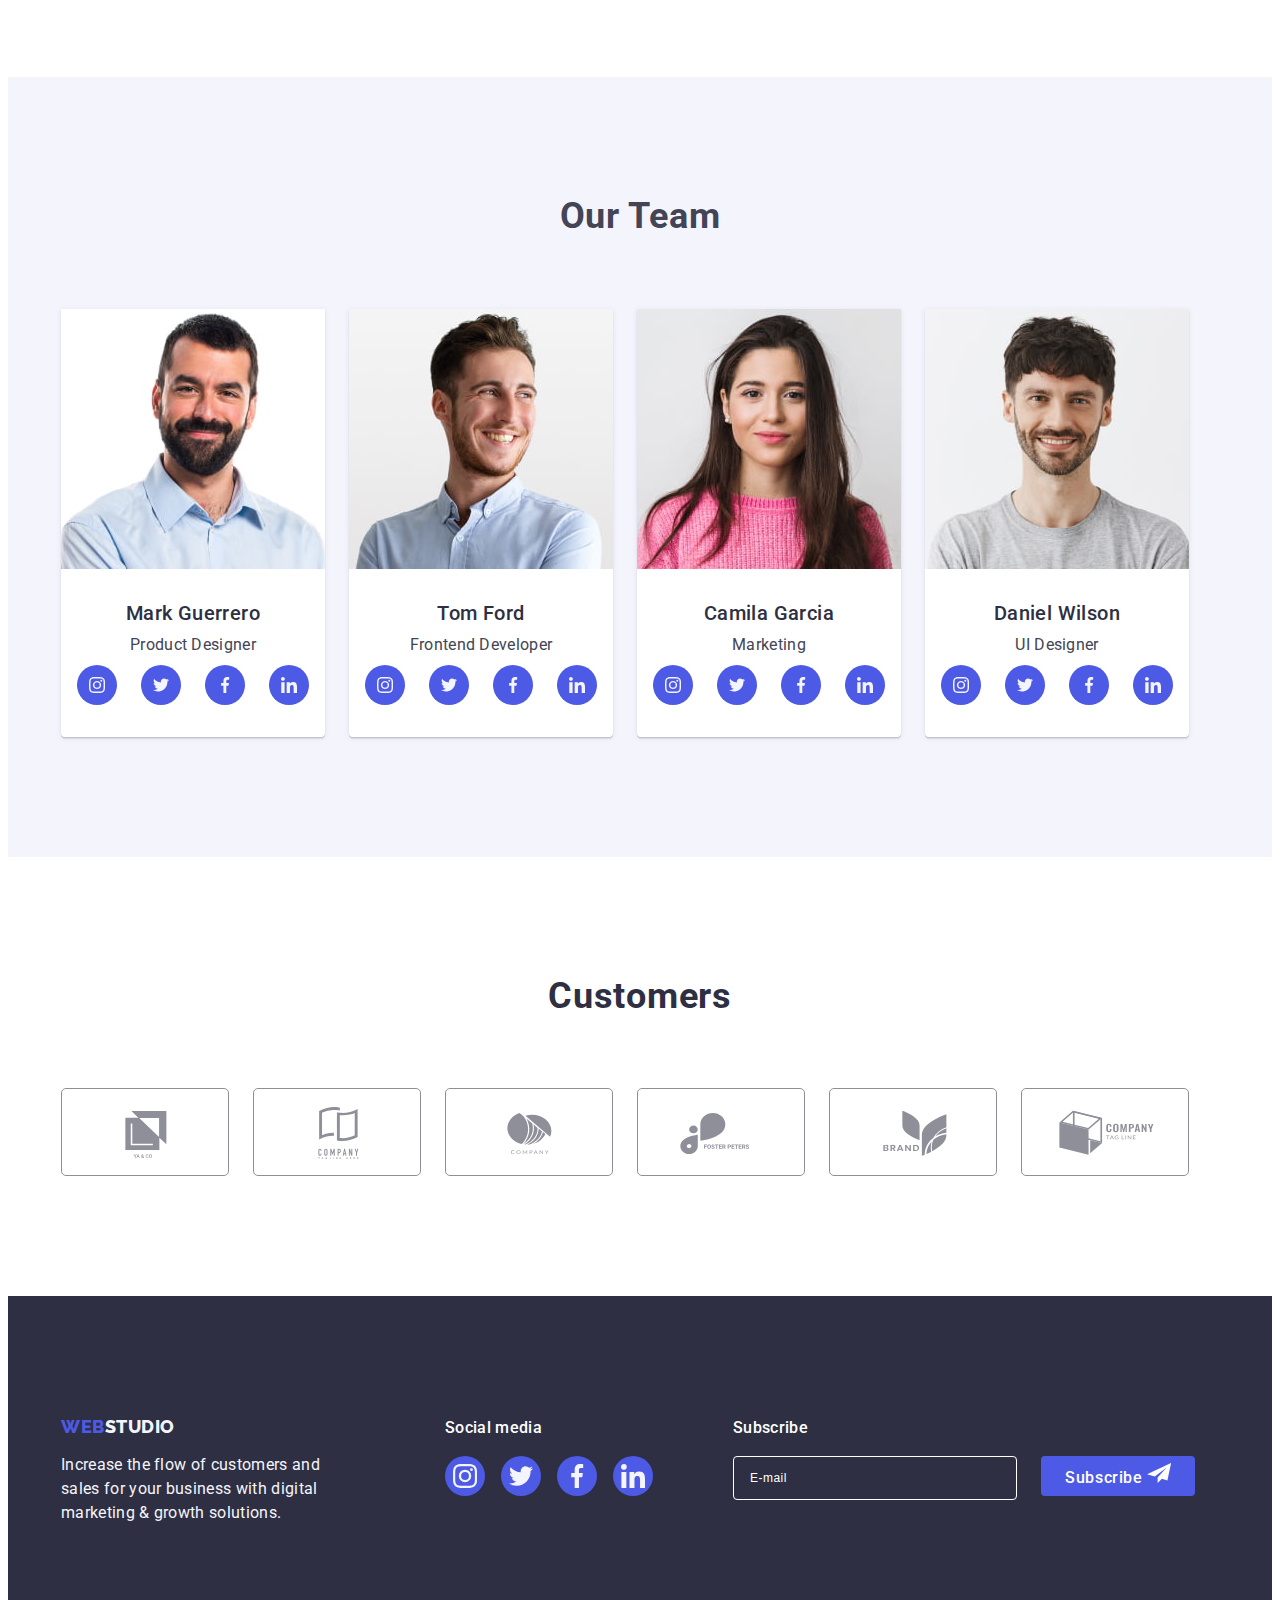
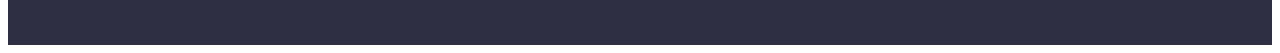
==== commit 0caed7e8: "update" ====
--- a/index.html
+++ b/index.html
@@ -434,7 +434,7 @@
           </label>
         </div>
         <div class="div-button-subscribe">
-          <button type="button" class="button-subscribe">
+          <button type="submit" class="button-subscribe">
             Subscribe
             <svg width="24" height="20">
               <use href="./images/icons.svg#icon-send" class="svg-send"></use>
@@ -463,7 +463,7 @@
                 required
                 autofocus
               />
-              <svg class="svg-label-icon" width="14" height="14">
+              <svg class="svg-label-icon" width="18" height="18">
                 <use href="./images/icons.svg#icon-person-black"></use>
               </svg>
             </div>
@@ -479,7 +479,7 @@
                 required
                 placeholder="+48 (00) 000-00-00"
               />
-              <svg class="svg-label-icon" width="12" height="12">
+              <svg class="svg-label-icon" width="13" height="13">
                 <use
                   href="./images/icons.svg#icon-phone"
                   class="label-icon"
@@ -532,7 +532,9 @@
                     href="./images/icons.svg#icon-vector-check"
                     class="icon-check"
                   ></use></svg></span
-              >I accept the terms and conditions of the &nbsp;
+              ><span class="text-span-check"
+                >I accept the terms and conditions of the &nbsp;</span
+              >
               <a href="./index.html" class="privacy">Privacy Policy</a>
             </label>
           </div>
--- a/css/styles.css
+++ b/css/styles.css
@@ -7,6 +7,7 @@
   --timing-function: cubic-bezier(0.4, 0, 0.2, 1);
   --cornflower: #e7e9fc;
   --navyblue: #2e2f42;
+  --light_slate: #8e8f99;
 }
 
 @keyframes translator {
@@ -511,22 +512,25 @@
 
 .footer-input {
   height: 40px;
+  min-width: 264px;
   border: 1px solid #ffffff;
   border-radius: 4px;
   background-color: #2e2f42;
+  outline: transparent;
   color: #ffffff;
-  outline: transparent;
-  letter-spacing: 0.06em;
-  transition-duration: 250ms;
+  font-size: 12px;
+  line-height: 1.5;
+  letter-spacing: 0.04em;
+  transition-duration: 250ms;
+  padding-left: 16px;
 }
 
 .footer-input::placeholder {
-  padding-left: 8px;
+  color: #ffffff;
+  font-size: 12px;
   font-weight: 400;
-  font-size: 12px;
   line-height: 1.5;
   letter-spacing: 0.04em;
-  color: #ffffff;
 }
 
 .div-subscribe-footer {
@@ -741,10 +745,11 @@
 .modal-input {
   width: 100%;
   height: 40px;
-  border: 1px solid var(--navyblue);
+  border: 1px solid var(--light_slate);
+  color: var(--navyblue);
   border-radius: 4px;
   margin-bottom: 8px;
-  padding: 5px 5px 5px 24px;
+  padding: 5px 5px 5px 38px;
   font-size: 12px;
   line-height: 1.16;
   outline: transparent;
@@ -807,7 +812,8 @@
 }
 
 .svg-label-icon {
-  left: 10px;
+  fill: var(--navyblue);
+  left: 17px;
   position: absolute;
   top: 45%;
   transform: translateY(-50%);
@@ -827,16 +833,17 @@
 .modal-text-area {
   width: 100%;
   height: 120px;
-  border: 1px solid var(--navyblue);
+  border: 1px solid var(--light_slate);
   border-radius: 4px;
   margin-bottom: 8px;
   padding-left: 16px;
   padding-top: 8px;
+  margin-top: 4px;
   outline: transparent;
   font-size: 12px;
   line-height: 1.16;
   letter-spacing: 0.04em;
-  color: #8e8f99;
+  color: var(--navyblue);
   resize: none;
   transition-property: border, fill;
   transition-duration: 250ms;
@@ -893,3 +900,14 @@
   border-color: #404bbf;
   fill: #f4f4fd;
 }
+
+.text-span-check {
+  font-size: 12px;
+  line-height: 1.16px;
+  letter-spacing: 0.04em;
+  color: var(--light_slate);
+}
+
+.privacy {
+  color: var(--blue);
+}
